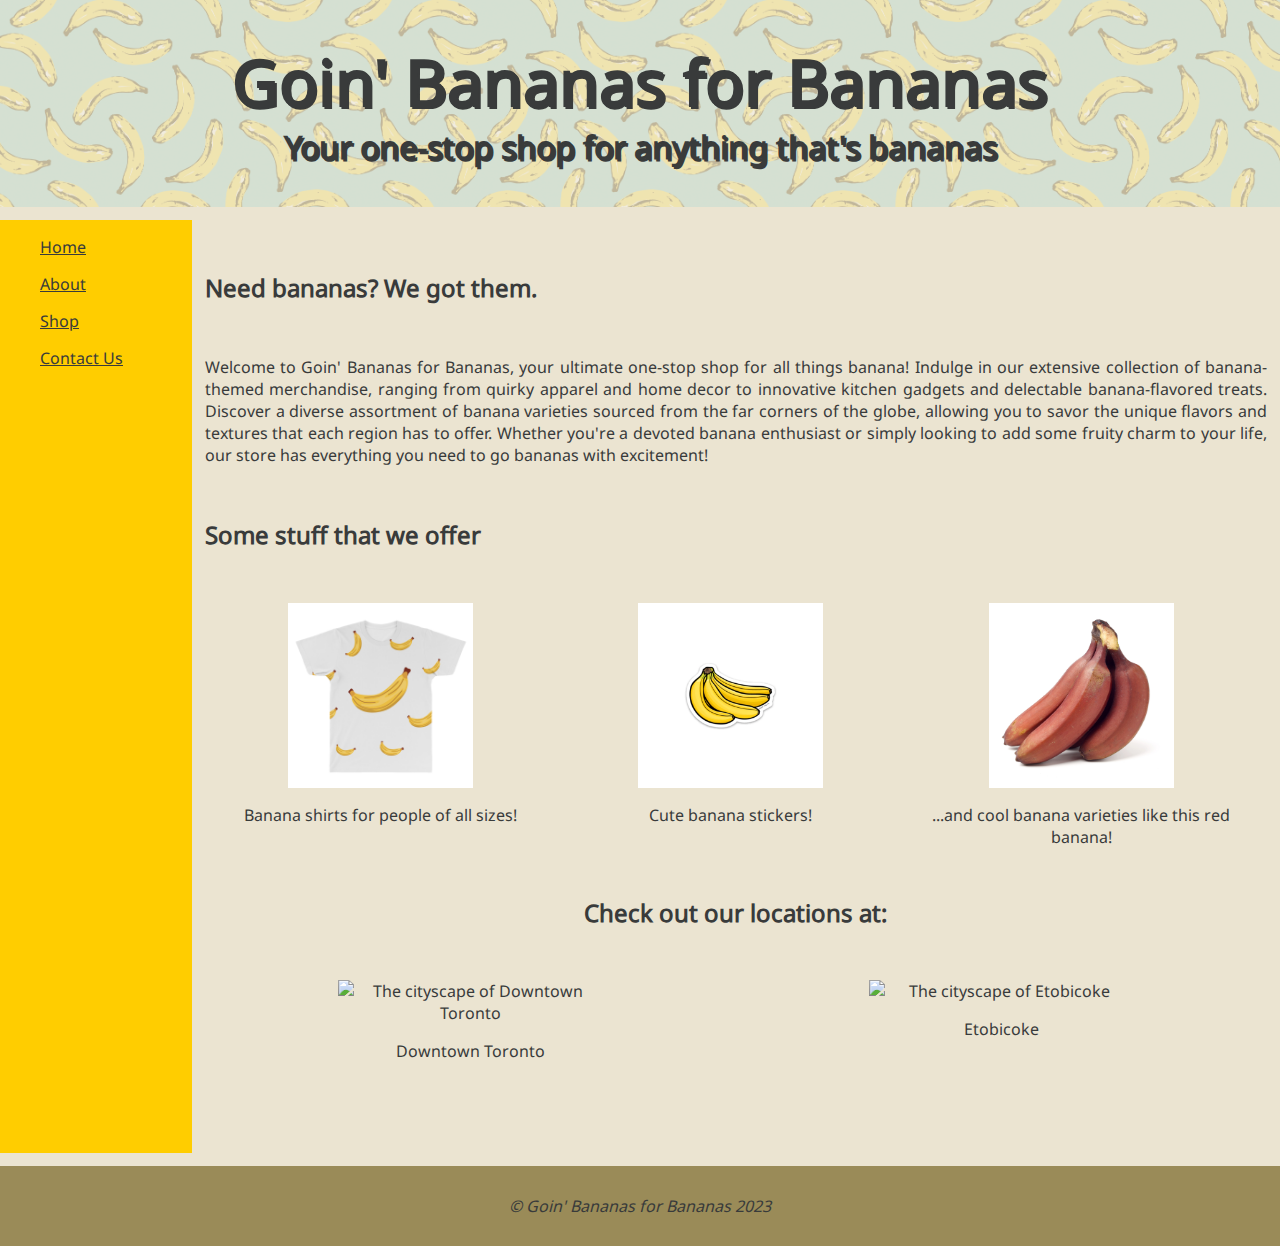
==== index.html @ 4931bbd1 "- Initialized repo with files from project1" ====
<!DOCTYPE html>
<html lang="en">
<head>
    <meta charset="UTF-8">
    <link rel="stylesheet" href="css/style.css">
    <link rel="icon" href="images/favicon.ico">
    <title> The Banana Site </title>
</head>
<body>
    <header class="center-text">
        <h1 id="banner-text"> Goin' Bananas for Bananas </h1>
        <h3 id="banner-subtext"> Your one-stop shop for anything that's bananas </h3>
    </header>

    <nav>
        <ul>
            <li><a href="#">Home</a></li>
            <li><a href="webpages/about.html">About</a></li>
            <li><a href="webpages/storefront.html">Shop</a></li>
            <li><a href="webpages/contact.html">Contact Us</a></li>
        </ul>
    </nav>

    <main>
        <h2> Need bananas? We got them. </h2>

        <p>
            Welcome to Goin' Bananas for Bananas, your ultimate one-stop shop for all things banana! Indulge in
            our extensive collection of banana-themed merchandise, ranging from quirky apparel and home decor to
            innovative kitchen gadgets and delectable banana-flavored treats. Discover a diverse assortment of
            banana varieties sourced from the far corners of the globe, allowing you to savor the unique flavors
            and textures that each region has to offer. Whether you're a devoted banana enthusiast or simply looking
            to add some fruity charm to your life, our store has everything you need to go bananas with excitement!
        </p>

        <h2> Some stuff that we offer </h2>

        <section class="section-3">
            <div class="center-container">
                <img src="images/banana-shirt.jpg" alt="A white t-shirt with banana prints" width="185px"
                     height="185px">
            </div>
            <p class="clear-float"> Banana shirts for people of all sizes! </p>
        </section>

        <section class="section-3">
            <div class="center-container">
                <img src="images/banana-sticker.png" alt="A small banana sticker in front of a white background"
                     width="185px" height="185px">
            </div>
            <p class="clear-float"> Cute banana stickers! </p>
        </section>

        <section class="section-3">
            <div class="center-container">
                <img src="images/red-banana.png" alt="A red banana" width="185px"
                     height="185px">
            </div>
            <p class="clear-float"> ...and cool banana varieties like this red banana! </p>
        </section>

        <h2 class="clear-float center-text"> Check out our locations at: </h2>

        <section class="section-2">
            <div class="center-container">
                <img src="images/downtown-to.jpg" alt="The cityscape of Downtown Toronto" width="50%"
                     height="50%">
            </div>
            <p class="clear-float"> Downtown Toronto </p>
        </section>

        <section class="section-2">
            <div class="center-container">
                <img src="images/etobicoke.jpg" alt="The cityscape of Etobicoke" width="50%"
                     height="50%">
            </div>
            <p class="clear-float"> Etobicoke </p>
        </section>
    </main>

    <footer>
        <p id="copyright" class="center-text"> &copy Goin' Bananas for Bananas 2023 </p>
    </footer>
</body>
</html>

<!--
Credits:
Favorite icon created by SetitikPixelStudio - Flaticon https://www.flaticon.com/free-icons/fruit
Hero Image from https://wallsneedlove.com/cdn/shop/products/w0275_1s_Velvet-Bananas-Removable-Peel-and-Stick-Wallpaper_Repeating-Pattern-Sample-2.jpg?v=1604091425
Banana t-shirt from https://www.artistshot.com/banana-all-over-mens-tshirt-p-23819672
Banana sticker from https://www.blanktag.co/products/the-bananas-sticker
Red banana from https://sproutliving.com/pages/red-banana
Downtown TO from https://en.wikipedia.org/wiki/Downtown_Toronto#/media/File:Toronto_August_2017.jpg
Etobicoke from https://en.wikipedia.org/wiki/Etobicoke#/media/File:Humber_Bay_Park_East2.JPG
-->
---- css/style.css ----
/*
#393B3B for Black
#EBE4D1 for White
#FFCD00 for Yellow
#9A8B58 for Yellow Accent
*/

@font-face {
    font-family: "Noto Sans";
    src: url("../etc/NotoSans-Regular.ttf");
}

body {
    font-family: "Noto Sans", sans-serif;
    background: #EBE4D1;
    color: #393B3B;
    margin: 0;
    font-size: 16px;
    text-align: justify;
}

header {
    background-image: url("../images/heroimg.png");
    background-size: contain;
    box-sizing: content-box;
    margin: 0;
    width: 100%;
}

#banner-text, #banner-subtext {
    text-shadow: 2px 2px;
    margin: 0;
    box-sizing: content-box;
    background: rgba(235, 228, 209, 0.7);
}

#banner-text {
    font-size: 64px;
    padding: 3% 3% 0 3%;
}

#banner-subtext {
    font-size: 32px;
    padding-bottom: 3%;
}

main {
    margin: 1%;
    box-sizing: content-box;
    float: left;
    width: 83%;
}

nav ul {
    list-style: none;
}

nav li {
    margin: 10% 0;
}

nav {
    box-sizing: content-box;
    height: 100%;
    margin: 1% 0;
    width: 15%;
    float: left;
    background: #FFCD00;
    padding-bottom: 60%;
}

footer {
    clear: both;
    width: 100%;
    height: 10%;
    background: #9A8B58;
    box-sizing: content-box;
    margin: 0;
    padding: 1% 0;
}

a:link {
    color: #393B3B;
}

a:hover {
    color: #EBE4D1;
}

a:visited {
    color: #9A8B58;
}

#copyright {
    font-style: italic;
}

section {
    float: left;
    text-align: center;
}

.section-3 {
    width: 33%;
}

.section-2 {
    width: 50%;
}

.center-container {
    display: flex;
    align-content: center;
    align-items: center;
    justify-content: center;
}

.clear-float {
    clear: both;
}

h2 {
    padding: 3% 0;
}

.center-text {
    text-align: center;
}
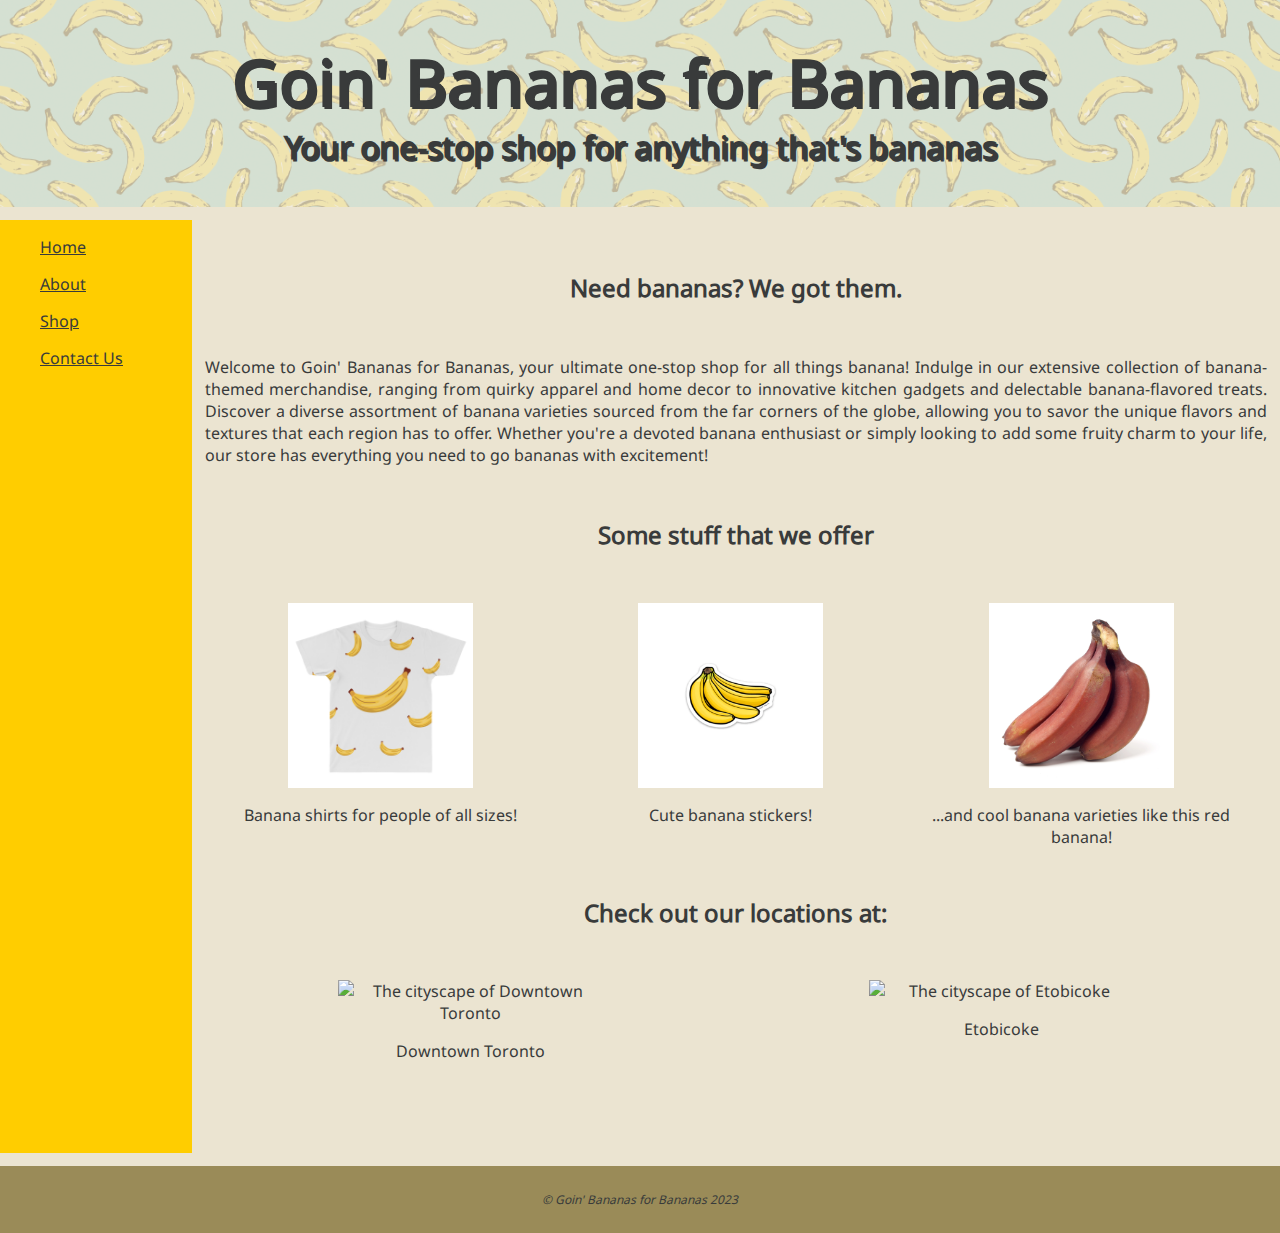
==== commit 717c132a: "- unfinished contact form" ====
--- a/index.html
+++ b/index.html
@@ -79,7 +79,7 @@
     </main>
 
     <footer>
-        <p id="copyright" class="center-text"> &copy Goin' Bananas for Bananas 2023 </p>
+        <p id="copy" class="center-text"> &copy; Goin' Bananas for Bananas 2023 </p>
     </footer>
 </body>
 </html>
--- a/css/style.css
+++ b/css/style.css
@@ -5,6 +5,7 @@
 #9A8B58 for Yellow Accent
 */
 
+
 @font-face {
     font-family: "Noto Sans";
     src: url("../etc/NotoSans-Regular.ttf");
@@ -91,10 +92,6 @@
     color: #9A8B58;
 }
 
-#copyright {
-    font-style: italic;
-}
-
 section {
     float: left;
     text-align: center;
@@ -125,4 +122,89 @@
 
 .center-text {
     text-align: center;
-}+}
+
+#contact-wrapper {
+    font-family: 'Arial', sans-serif;
+    background-color: #EBE4D1;
+    margin: 0;
+    display: flex;
+    justify-content: center;
+    align-items: center;
+    height: 100%;
+}
+
+#contact-body {
+    margin: 2% auto;
+    background-color: #EBE4D1;
+    border-radius: 8px;
+    box-shadow: 0 0 10px rgba(0, 0, 0, 0.3);
+    padding: 20px;
+    width: 50%;
+}
+
+#copy {
+    color: #393B3B;
+    text-align: center;
+    font-size: 12px;
+    font-style: italic;
+}
+
+h2 {
+    color: #393B3B;
+    text-align: center;
+}
+
+label {
+    display: block;
+    margin-bottom: 8px;
+    color: #555;
+}
+
+legend {
+    font-size: 18px;
+    font-weight: bold;
+}
+
+input {
+    width: 100%;
+    padding: 10px;
+    margin-bottom: 15px;
+    border: 1px solid #ddd;
+    border-radius: 4px;
+    box-sizing: border-box;
+}
+
+input:invalid {
+    border-color: #900;
+    background-color: #FDD;
+}
+
+textarea {
+    width: 100%;
+    resize: vertical;
+    margin-bottom: 5%;
+}
+
+.button {
+    width: 100%;
+    background-color: #FFCD00;
+    color: #393B3B;
+    padding: 10px;
+    border: none;
+    border-radius: 4px;
+    cursor: pointer;
+    font-size: 16px;
+    transition: background-color 0.3s;
+}
+
+.button:hover {
+    background-color: #9A8B58;
+}
+
+.error {
+    display: inline-block;
+    margin-left: 10px;
+    color: #e74c3c;
+    font-size: 16px;
+}
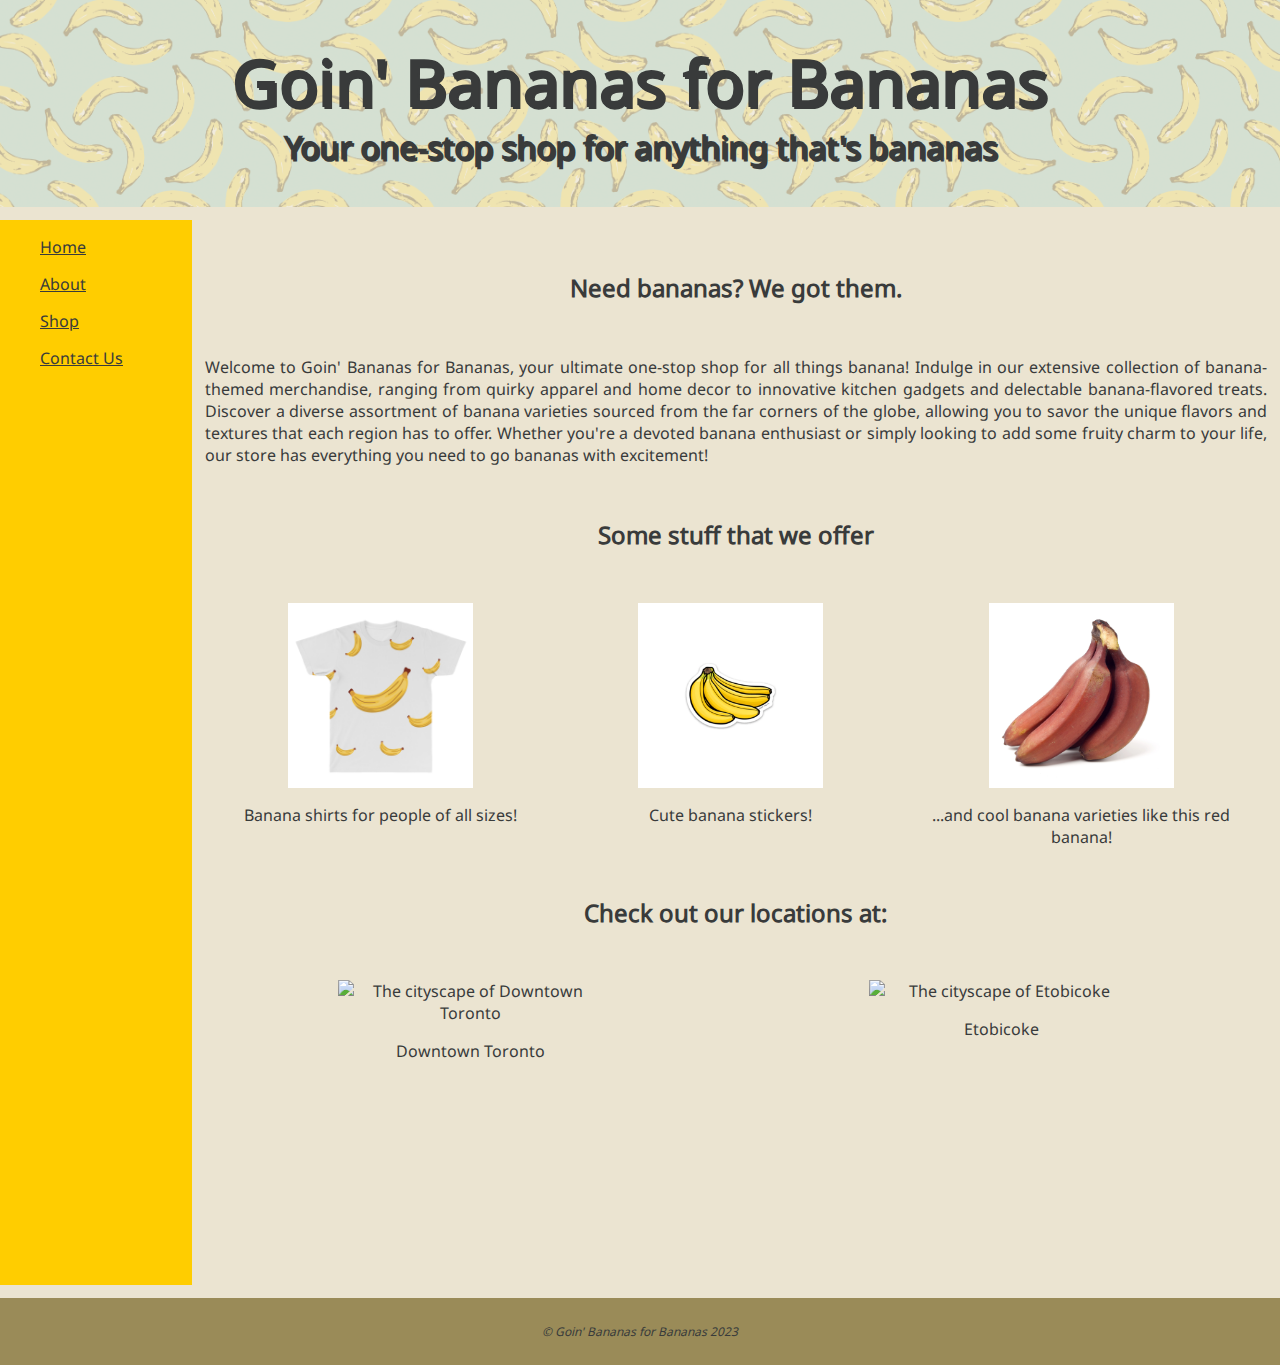
==== commit d1c8a528: "- Drafting jquery for shop.html" ====
--- a/index.html
+++ b/index.html
@@ -16,8 +16,8 @@
         <ul>
             <li><a href="#">Home</a></li>
             <li><a href="webpages/about.html">About</a></li>
-            <li><a href="webpages/storefront.html">Shop</a></li>
-            <li><a href="webpages/contact.html">Contact Us</a></li>
+            <li><a href="webpages/shop.html">Shop</a></li>
+            <li><a href="webpages/contact-us.html">Contact Us</a></li>
         </ul>
     </nav>
 
@@ -45,7 +45,7 @@
 
         <section class="section-3">
             <div class="center-container">
-                <img src="images/banana-sticker.png" alt="A small banana sticker in front of a white background"
+                <img src="images/banana-sticker.png" alt="A small banana sticker"
                      width="185px" height="185px">
             </div>
             <p class="clear-float"> Cute banana stickers! </p>
--- a/css/style.css
+++ b/css/style.css
@@ -18,6 +18,7 @@
     margin: 0;
     font-size: 16px;
     text-align: justify;
+    height: 100%;
 }
 
 header {
@@ -45,6 +46,15 @@
     padding-bottom: 3%;
 }
 
+#banner-text-small {
+    text-shadow: 2px 2px;
+    margin: 0;
+    box-sizing: content-box;
+    background: rgba(235, 228, 209, 0.7);
+    font-size: 56px;
+    padding: 3% 3% 3% 3%;
+}
+
 main {
     margin: 1%;
     box-sizing: content-box;
@@ -62,12 +72,11 @@
 
 nav {
     box-sizing: content-box;
-    height: 100%;
     margin: 1% 0;
     width: 15%;
     float: left;
     background: #FFCD00;
-    padding-bottom: 60%;
+    padding-bottom: 100vh;
 }
 
 footer {
@@ -183,7 +192,11 @@
 textarea {
     width: 100%;
     resize: vertical;
-    margin-bottom: 5%;
+    margin-bottom: 0;
+}
+
+#submitBtn {
+    margin-top: 5%;
 }
 
 .button {
@@ -202,9 +215,109 @@
     background-color: #9A8B58;
 }
 
+.error-message {
+    color: #e74c3c;
+    font-size: 12px;
+    text-align: left;
+    display: block;
+    margin-top: 5px;
+    margin-bottom: 1%;
+}
+
 .error {
+    border-color: #e74c3c;
+}
+
+#backBtn {
+    top: 10px;
+    left: 10px;
+}
+
+#top-navbar {
+    text-align: center;
+    color: #FFCD00;
+    padding: 10px 0;
+    width: 100%;
+    margin: 0;
+    min-height: auto;
+}
+
+#top-navbar a {
     display: inline-block;
-    margin-left: 10px;
-    color: #e74c3c;
+    padding: 0 2%;
+}
+
+.product-item {
+    margin: 10px;
+    padding: 10px;
+    width: calc(25% - 20px);
+    box-sizing: border-box;
+    float: left;
+}
+
+.product-item img {
+    width: 100%;
+    height: auto;
+}
+
+.product-item h3 {
+    margin: 0 0 10px 0;
+}
+
+.product-item p {
+    margin: 0 0 10px 0;
+}
+
+.product-item button {
+    background-color: #FFCD00;
+    color: #393B3B;
+    padding: 10px;
+    border: none #fff;
+    border-radius: 4px;
+    cursor: pointer;
     font-size: 16px;
-}
+    transition: background-color 0.3s;
+}
+
+.product-item button:hover {
+    background-color: #9A8B58;
+}
+
+#shopping-cart {
+    border: 1px solid #ddd;
+    margin: 10px;
+    padding: 10px;
+    width: calc(25% - 20px);
+    box-sizing: border-box;
+    float: right;
+}
+
+#checkout-button, #clear-cart-button {
+    background-color: #FFCD00;
+    color: #393B3B;
+    padding: 10px;
+    border: none;
+    border-radius: 4px;
+    cursor: pointer;
+    font-size: 16px;
+    transition: background-color 0.3s;
+    margin-top: 10px;
+}
+
+#checkout-button:hover, #clear-cart-button:hover {
+    background-color: #9A8B58;
+}
+
+.cart-button {
+    float: right;
+    margin-left: -50%;
+}
+
+.white-popup {
+    position: relative;
+    background: #FFF;
+    padding: 20px;
+    width: auto;
+    max-width: 500px;
+    margin: 20px auto;
+}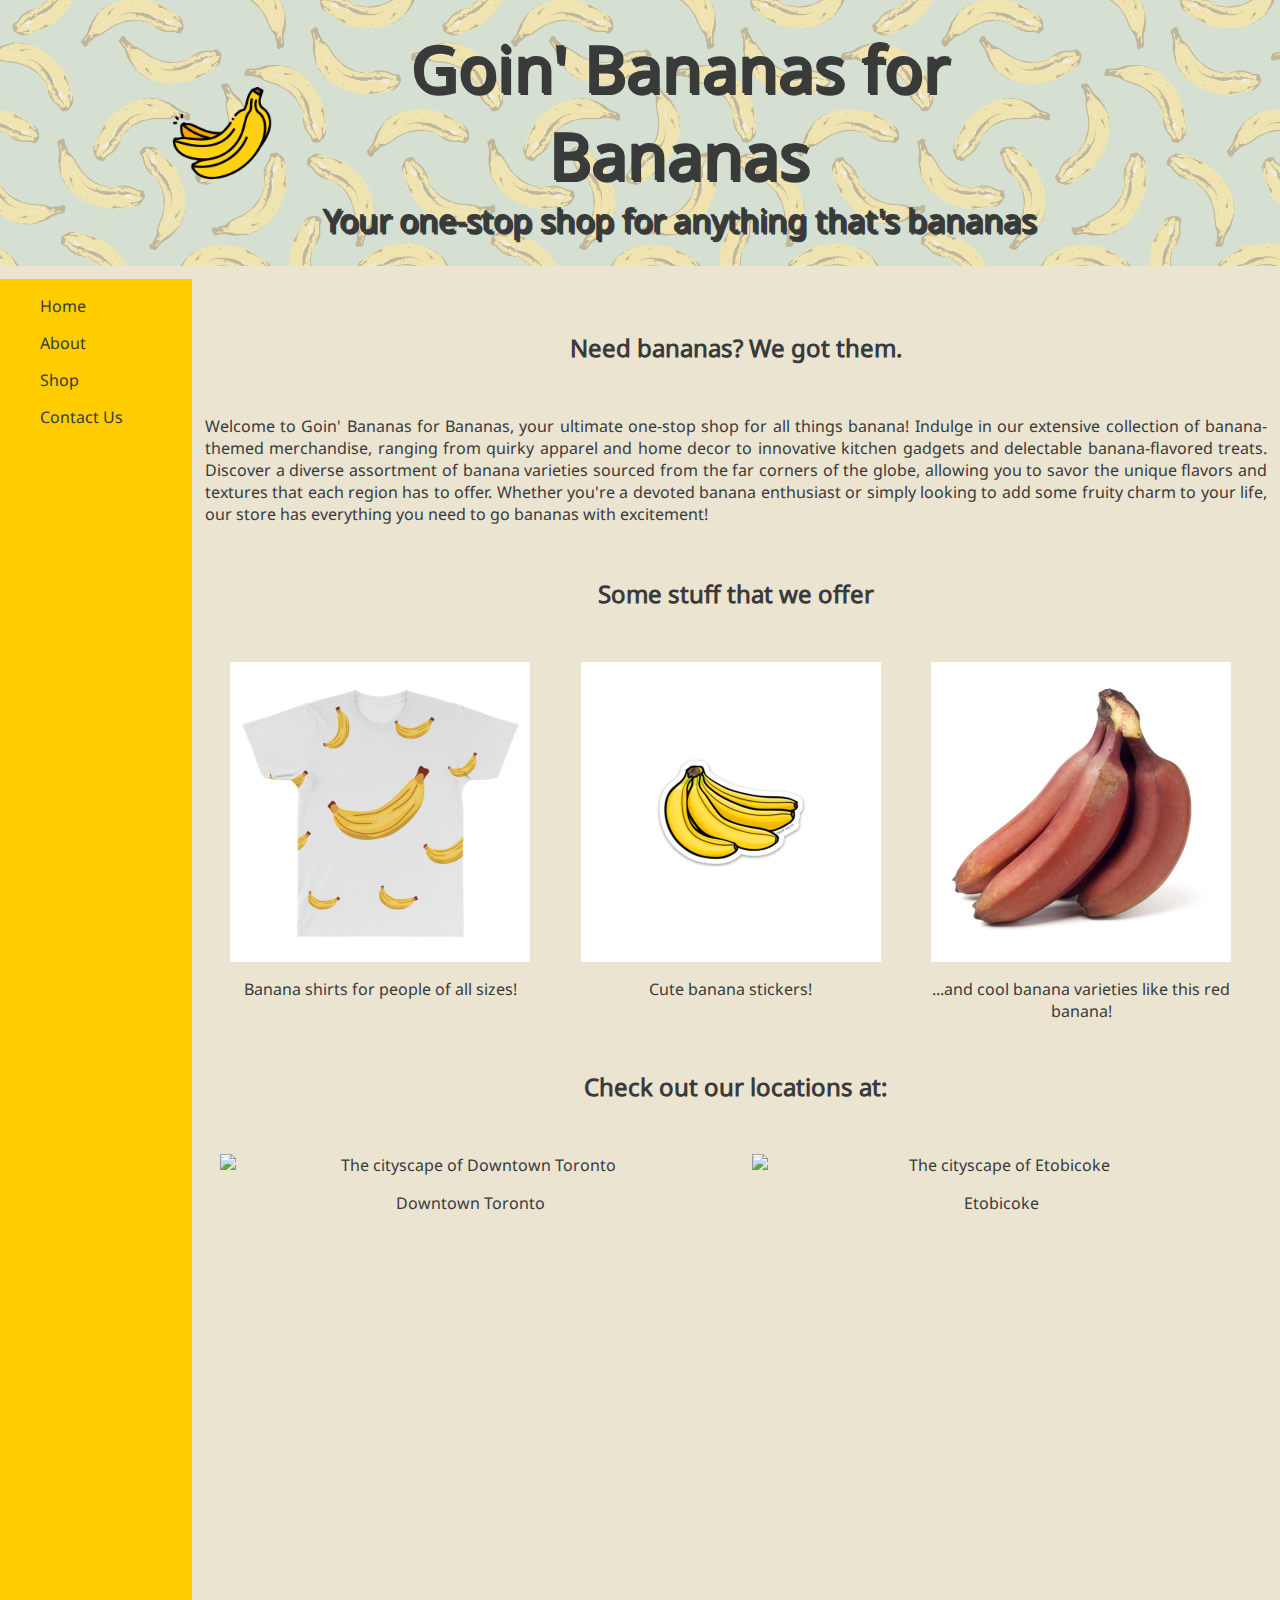
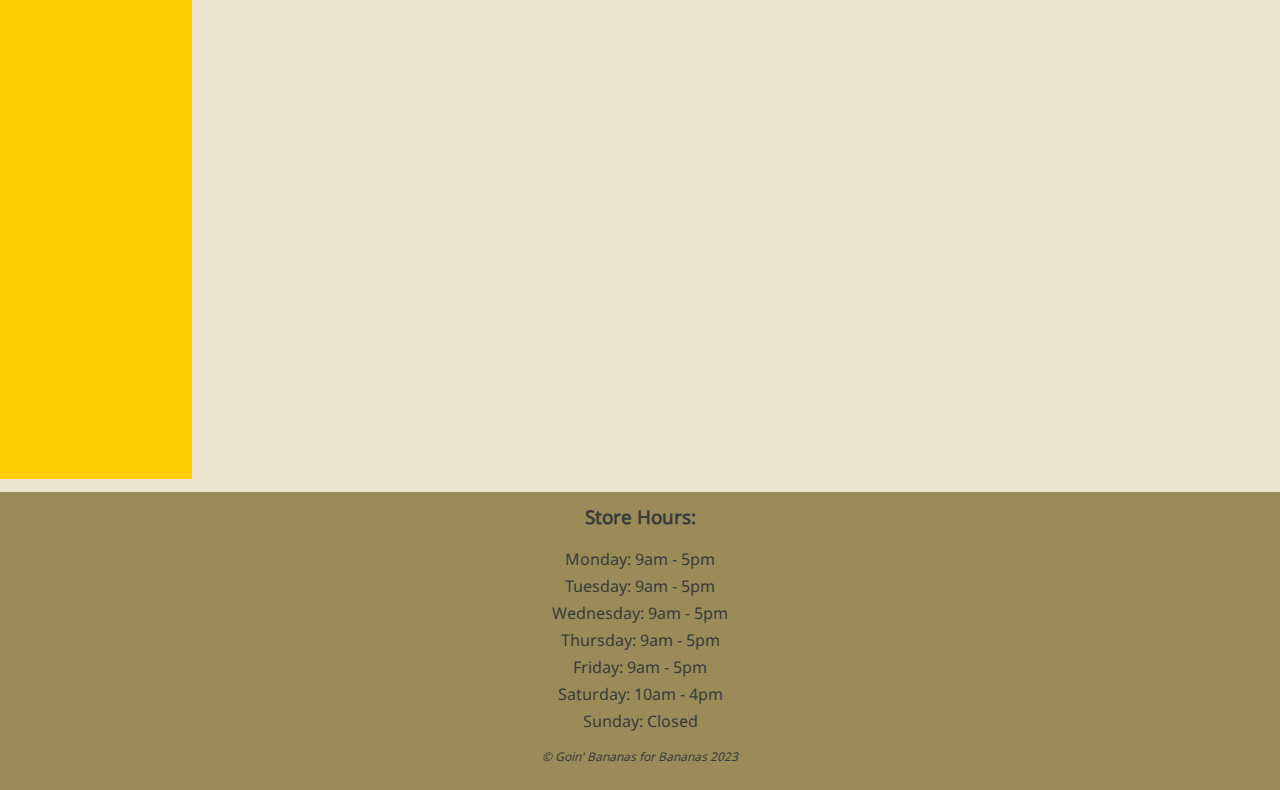
==== commit db425e40: "- Minor revision 1 of 2" ====
--- a/index.html
+++ b/index.html
@@ -2,15 +2,21 @@
 <html lang="en">
 <head>
     <meta charset="UTF-8">
+    <meta name="viewport" content="width= device-width, initial-scale=1.0">
     <link rel="stylesheet" href="css/style.css">
     <link rel="icon" href="images/favicon.ico">
     <title> The Banana Site </title>
 </head>
 <body>
-    <header class="center-text">
-        <h1 id="banner-text"> Goin' Bananas for Bananas </h1>
-        <h3 id="banner-subtext"> Your one-stop shop for anything that's bananas </h3>
-    </header>
+<header class="center-text">
+    <div class="header-content">
+        <img src="images/logo.png" alt="Logo" id="header-logo">
+        <div>
+            <h1 id="banner-text"> Goin' Bananas for Bananas </h1>
+            <h3 id="banner-subtext"> Your one-stop shop for anything that's bananas </h3>
+        </div>
+    </div>
+</header>
 
     <nav>
         <ul>
@@ -37,24 +43,21 @@
 
         <section class="section-3">
             <div class="center-container">
-                <img src="images/banana-shirt.jpg" alt="A white t-shirt with banana prints" width="185px"
-                     height="185px">
+                <img src="images/banana-shirt.jpg" alt="A white t-shirt with banana prints" class="body-image">
             </div>
             <p class="clear-float"> Banana shirts for people of all sizes! </p>
         </section>
 
         <section class="section-3">
             <div class="center-container">
-                <img src="images/banana-sticker.png" alt="A small banana sticker"
-                     width="185px" height="185px">
+                <img src="images/banana-sticker.png" alt="A small banana sticker" class="body-image">
             </div>
             <p class="clear-float"> Cute banana stickers! </p>
         </section>
 
         <section class="section-3">
             <div class="center-container">
-                <img src="images/red-banana.png" alt="A red banana" width="185px"
-                     height="185px">
+                <img src="images/red-banana.png" alt="A red banana" class="body-image">
             </div>
             <p class="clear-float"> ...and cool banana varieties like this red banana! </p>
         </section>
@@ -63,30 +66,40 @@
 
         <section class="section-2">
             <div class="center-container">
-                <img src="images/downtown-to.jpg" alt="The cityscape of Downtown Toronto" width="50%"
-                     height="50%">
+                <img src="images/downtown-to.jpg" alt="The cityscape of Downtown Toronto" class="large-image">
             </div>
             <p class="clear-float"> Downtown Toronto </p>
         </section>
 
         <section class="section-2">
             <div class="center-container">
-                <img src="images/etobicoke.jpg" alt="The cityscape of Etobicoke" width="50%"
-                     height="50%">
+                <img src="images/etobicoke.jpg" alt="The cityscape of Etobicoke" class="large-image">
             </div>
             <p class="clear-float"> Etobicoke </p>
         </section>
     </main>
 
-    <footer>
-        <p id="copy" class="center-text"> &copy; Goin' Bananas for Bananas 2023 </p>
-    </footer>
+<footer>
+    <h3>Store Hours:</h3>
+
+    <ul>
+        <li>Monday: 9am - 5pm</li>
+        <li>Tuesday: 9am - 5pm</li>
+        <li>Wednesday: 9am - 5pm</li>
+        <li>Thursday: 9am - 5pm</li>
+        <li>Friday: 9am - 5pm</li>
+        <li>Saturday: 10am - 4pm</li>
+        <li>Sunday: Closed</li>
+    </ul>
+
+    <p id="copy" class="center-text"> &copy; Goin' Bananas for Bananas 2023 </p>
+</footer>
 </body>
 </html>
 
 <!--
 Credits:
-Favorite icon created by SetitikPixelStudio - Flaticon https://www.flaticon.com/free-icons/fruit
+Favorite icon and logo created by SetitikPixelStudio - Flaticon https://www.flaticon.com/free-icons/fruit
 Hero Image from https://wallsneedlove.com/cdn/shop/products/w0275_1s_Velvet-Bananas-Removable-Peel-and-Stick-Wallpaper_Repeating-Pattern-Sample-2.jpg?v=1604091425
 Banana t-shirt from https://www.artistshot.com/banana-all-over-mens-tshirt-p-23819672
 Banana sticker from https://www.blanktag.co/products/the-bananas-sticker
--- a/css/style.css
+++ b/css/style.css
@@ -21,6 +21,10 @@
     height: 100%;
 }
 
+a {
+    text-decoration: none;
+}
+
 header {
     background-image: url("../images/heroimg.png");
     background-size: contain;
@@ -29,30 +33,43 @@
     width: 100%;
 }
 
+#header-logo {
+    width: 100px;
+    height: auto;
+}
+
+.header-content {
+    display: flex;
+    align-items: center;
+    justify-content: center;
+    gap: 20px;
+    background: rgba(235, 228, 209, 0.7);
+}
+
 #banner-text, #banner-subtext {
     text-shadow: 2px 2px;
     margin: 0;
     box-sizing: content-box;
-    background: rgba(235, 228, 209, 0.7);
 }
 
 #banner-text {
     font-size: 64px;
     padding: 3% 3% 0 3%;
+    margin-left: -5%;
 }
 
 #banner-subtext {
     font-size: 32px;
     padding-bottom: 3%;
+    margin-left: -5%;
 }
 
 #banner-text-small {
     text-shadow: 2px 2px;
-    margin: 0;
     box-sizing: content-box;
-    background: rgba(235, 228, 209, 0.7);
     font-size: 56px;
     padding: 3% 3% 3% 3%;
+    margin: 0 0 0 -5%;
 }
 
 main {
@@ -71,12 +88,22 @@
 }
 
 nav {
-    box-sizing: content-box;
     margin: 1% 0;
     width: 15%;
+    height: 100vh;
     float: left;
     background: #FFCD00;
     padding-bottom: 100vh;
+}
+
+.body-image {
+    width: 300px;
+    height: auto;
+}
+
+.large-image {
+    width: 500px;
+    height: auto;
 }
 
 footer {
@@ -87,6 +114,20 @@
     box-sizing: content-box;
     margin: 0;
     padding: 1% 0;
+    text-align: center;
+}
+
+footer h3 {
+    margin-top: 0;
+}
+
+footer ul {
+    list-style-type: none;
+    padding: 0;
+}
+
+footer ul li {
+    margin: 5px 0;
 }
 
 a:link {
@@ -240,6 +281,7 @@
     width: 100%;
     margin: 0;
     min-height: auto;
+    height: 15%;
 }
 
 #top-navbar a {
@@ -258,6 +300,7 @@
 .product-item img {
     width: 100%;
     height: auto;
+    object-fit: cover;
 }
 
 .product-item h3 {
@@ -292,7 +335,7 @@
     float: right;
 }
 
-#checkout-button, #clear-cart-button {
+#checkout-button {
     background-color: #FFCD00;
     color: #393B3B;
     padding: 10px;
@@ -304,7 +347,7 @@
     margin-top: 10px;
 }
 
-#checkout-button:hover, #clear-cart-button:hover {
+#checkout-button:hover {
     background-color: #9A8B58;
 }
 
@@ -313,11 +356,291 @@
     margin-left: -50%;
 }
 
+.cart-button img {
+    max-width: 24px;
+    max-height: 24px;
+    width: auto;
+    height: auto;
+}
+
+.white-popup .cart-item {
+    display: flex;
+    align-items: center;
+    justify-content: space-between;
+    margin-bottom: 20px;
+}
+
+.white-popup .cart-item img {
+    width: 50px;
+    height: auto;
+    margin-right: 10px;
+}
+
+.white-popup .cart-item .item-details {
+    flex-grow: 1;
+}
+
+.white-popup .cart-item .item-details .item-name {
+    font-weight: bold;
+}
+
+.white-popup .cart-item .item-details .item-price {
+    color: #666;
+}
+
+.white-popup .cart-item .item-quantity {
+    width: 50px;
+    text-align: center;
+}
+
+.white-popup .cart-total {
+    text-align: right;
+    font-weight: bold;
+    margin-top: 20px;
+}
+
+.product-item button {
+    background: #FFCD00;
+    color: #393B3B;
+    padding: 10px 20px;
+    border: none;
+    border-radius: 5px;
+    cursor: pointer;
+    transition: background 0.3s ease-in-out;
+}
+
+.product-item button:hover {
+    background: #9A8B58;
+}
+
+.product-item button.added {
+    background: #4CAF50;
+}
+
 .white-popup {
-    position: relative;
-    background: #FFF;
+    position: fixed;
+    right: 0;
+    top: 0;
+    bottom: 0;
+    background: #EBE4D1;
+    border-left: 1px solid #9A8B58;
+    border-radius: 0;
     padding: 20px;
-    width: auto;
-    max-width: 500px;
-    margin: 20px auto;
+    box-shadow: -2px 0 5px rgba(0,0,0,0.15);
+    width: 500px;
+    height: 100vh;
+    overflow-y: auto;
+    color: #393B3B;
+    font-family: "Noto Sans", sans-serif;
+}
+
+.white-popup h2 {
+    text-align: center;
+    color: #393B3B;
+}
+
+.white-popup .checkout {
+    background-color: #FFCD00;
+    color: #393B3B;
+    padding: 10px;
+    border: none;
+    border-radius: 4px;
+    cursor: pointer;
+    font-size: 16px;
+    transition: background-color 0.3s;
+    width: 100%;
+    margin-top: 20px;
+}
+
+.white-popup {
+    width: 500px !important;
+}
+
+.white-popup table {
+    width: 100%;
+    border-collapse: collapse;
+}
+
+.white-popup th, .white-popup td {
+    padding: 10px;
+    text-align: left;
+}
+
+.white-popup th {
+    background-color: #9A8B58;
+    color: #EBE4D1;
+}
+
+.white-popup td {
+    border-top: 1px solid #ddd;
+}
+
+.checkout:hover {
+    background-color: #9A8B58;
+}
+
+button.mfp-close {
+    color: #FF6347;
+    font-size: 32px;
+    transition: color 0.3s ease;
+}
+
+button.mfp-close:hover {
+    color: #FF4500;
+}
+
+p.cart-empty {
+    font-size: 20px;
+    color: #808080;
+    text-align: center;
+}
+
+body.flex {
+    display: flex;
+    flex-direction: column;
+    align-items: center;
+}
+
+main.flex {
+    display: flex;
+    flex-direction: column;
+    align-items: center;
+    width: 80%;
+}
+
+main img {
+    max-width: 100%;
+    height: auto;
+}
+
+.flex-container {
+    display: flex;
+    align-items: center;
+    gap: 20px;
+}
+
+.merch {
+    flex-direction: row;
+}
+
+.small-image {
+    max-width: 20%;
+    height: auto;
+}
+
+@media screen and (max-width: 760px) {
+    #banner-text-small {
+        font-size: 32px;
+    }
+
+    #top-navbar a {
+        display: block;
+        padding: 10px;
+        clear: both;
+    }
+
+    .cart-button {
+        float: none;
+        margin-left: 0;
+    }
+
+    .product-item {
+        width: 100%;
+    }
+
+    body {
+        font-size: 14px;
+    }
+
+    main p {
+        margin-right: 2%;
+        margin-left: 2%;
+    }
+
+    .product-item img {
+        max-width: 100%;
+        height: auto;
+    }
+
+    .white-popup {
+        width: 100% !important;
+    }
+
+    #item-listing {
+        display: block;
+    }
+
+    .product-item {
+        margin: auto;
+    }
+
+    #contact-body {
+        width: 90%;
+    }
+
+    input, textarea {
+        width: 100%;
+    }
+
+    #submitBtn, .button {
+        width: 100%;
+    }
+
+    #banner-text {
+        font-size: 32px;
+        margin: 0;
+    }
+
+    #banner-subtext {
+        font-size: 16px;
+        text-shadow: none;
+        margin: 0;
+    }
+
+    #banner-text-small {
+        font-size: 32px;
+        margin: 0;
+    }
+
+    #header-logo {
+        display: none;
+    }
+
+    nav {
+        width: 100%;
+        padding-bottom: unset;
+    }
+
+    nav ul {
+        display: flex;
+        flex-direction: column;
+        align-items: center;
+        padding-left: 0;
+    }
+
+    nav li {
+        margin: 5% 0;
+    }
+
+    main {
+        width: 100%;
+    }
+
+    .section-3 {
+        width: 100%;
+    }
+
+    .section-2 {
+        width: 100%;
+    }
+
+    #item-listing * {
+        text-align: center;
+    }
+}
+
+@media screen and (max-width: 760px) and (orientation: portrait) {
+    .small-image {
+        display: none;
+    }
 }